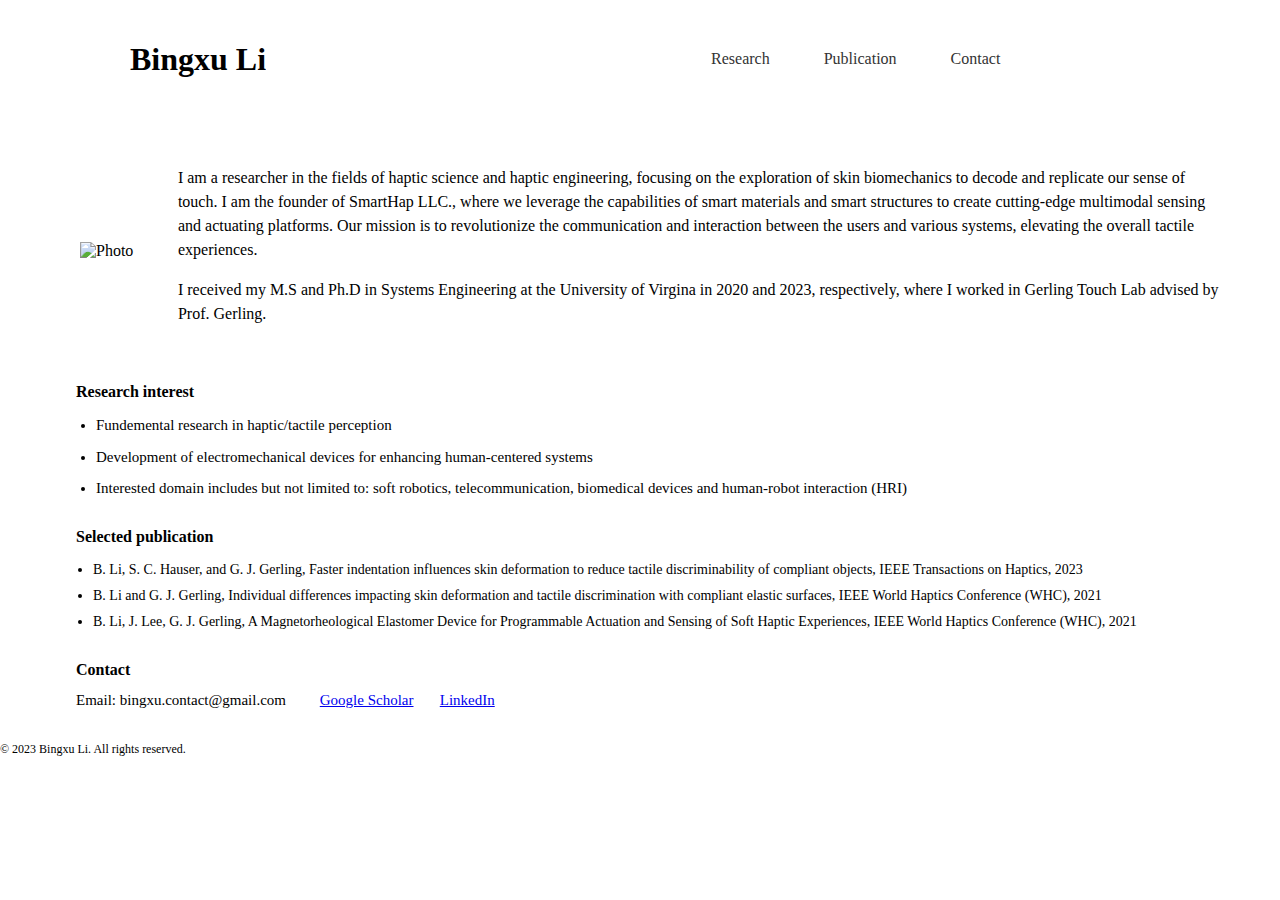
==== index.html @ 8128d783 "Add files via upload" ====
<!DOCTYPE html>
<html>
<head>
  <title>BX Website</title>
  <style>
    /* CSS to position the elements */
    body {
      margin: 0;
      padding: 0;
    }
    .header-container {
      position: fixed; /* Change to fixed positioning */
      top: 0; /* Position at the top */
      left: 0; /* Position at the left */
      width: 100%; /* Set width to 100% */
    }
    header {
      background-color: #fff;
      padding: 20px;
      overflow: auto; /* Add overflow property to clear floats */
      height: 60px;
    }
    nav {
      position: fixed;
      background-color: #fff; /* Changed to white */
      color: #333; /* Changed the text color */
      padding: 10px;
      text-align: center;
      display: inline-block; /* Display inline with the header */
      margin-top: 20px;
      margin-right: 60px;
    }
    nav ul {
      margin: 0;
      padding: 0;
      list-style-type: none;
      margin-left: 415px; /* Move nav bar */
      
    }
    nav ul li {
      display: inline;
      margin-right: 10px;
      padding: 20px; /* Space between subsections */
    }
    nav ul li a {
      text-decoration: none;
      color: #333;
    }
    nav a:hover {
    color: rgb(171, 167, 167); /* Set the text color when hovering over the link */
    }



    img {
      display: block;
      margin: 0 auto;
      width: 250px;
      max-width: 100%;
      height: auto;
      margin-left: 80px; /* Move the pic */
      margin-top: 160px; /* Adjust the margin-top value to create space below the header */
    }

    .text-container {
      flex-grow: 1; /* Allow text to grow and take up remaining space */
      text-align: left; 
      margin-right: 60px;
      margin-top: 150px;
     
      font-size: 12pt;
      line-height: 1.5;
    }
    
    .image-with-text {
      display: flex; 
      align-items: center; /* Center items vertically */
      justify-content: space-between;
    }
    .image-with-text img {
      margin-right: 15px; /* Adjust the margin-right value to create space between the image and text */
    }
    
    h1 {
      display: inline; /* Display inline */
      float: left; /* Move to the left */
      margin-left: 110px; /* Move 'Bingxu Li' */
    }




    section {
      /* height: 100px; */
      padding: 1px; /* Adjust padding to add spacing within the sections */
      text-align: left;
      
    }
    #Research li{
      background-color: #fff;
      margin-top: 5px; 
      margin-left: 55px; /* move list items right and left */
      line-height: 1.1;
      margin-bottom: 1px;
      font-size: 15px;
    }

    #Publication li{
      background-color: #fff;
      margin-left: 52px;
      margin-right: 60px;
      margin-top: 5px;
      font-size: 14px;
      margin-bottom: 10px;
    }

    #Contact p{
      background-color: #fff;
      margin-left: 75px;
      margin-top: 5px;
      font-size: 15px;
      margin-bottom: 20px;
    }



    #Research h2{
        font-size: 16px;
        margin-left: 75px;
        margin-top: 40px; 
        /* font-weight: normal; Remove bold style */
    }

    #Publication h2{
        font-size: 16px;
        margin-left: 75px;
        
        /* font-weight: normal; Remove bold style */
    }

    #Contact h2{
        font-size: 16px;
        margin-left: 75px;
        
        /* font-weight: normal; Remove bold style */
    }

    footer {
        font-size: 12px;
        margin-bottom: 1px;
    }

  </style>



</head>
<body>
  <div class="header-container">
    <header>
      <h1>Bingxu Li</h1> 
      <nav>
        <ul>
          <li><a href="#Research">Research</a></li>
          <li><a href="#Publication">Publication</a></li>
          <li><a href="#Contact">Contact</a></li>
        </ul>
      </nav>
    </div>
  
    <div class="image-with-text">
      <img src="BX_headshot.jpg" alt="Photo">
      <div class="text-container">
        <p>I am a researcher in the fields of haptic science and haptic engineering, 
            focusing on the exploration of skin biomechanics 
            to decode and replicate our sense of touch. I am the founder 
            of SmartHap LLC., where we leverage the capabilities of smart materials and 
            smart structures to create cutting-edge multimodal sensing and actuating platforms.
            Our mission is to revolutionize the communication and interaction between the users 
            and various systems, elevating the overall tactile experiences. </p>

        </p>I received my M.S and Ph.D in Systems Engineering at the University
            of Virgina in 2020 and 2023, respectively, where I worked in Gerling Touch Lab
            advised by Prof. Gerling. </p> 
            
        </p>
      </div>
    </div>
  </div>


  <section id="Research">
    <h2>Research interest </h2>
    <ul>
        <li></p>Fundemental research in haptic/tactile perception</p></li>
        <li></p>Development of electromechanical devices for enhancing human-centered systems</p></li>
        <li></p> Interested domain includes but not limited to: soft robotics, telecommunication,
          biomedical devices and human-robot interaction (HRI) </p></li>

        <!-- <li>Applications of smart material in HCI, soft robotics, medical devices, 
            and tele-rehabilitation.</li> -->
        <!-- <li>Applications of smart material across various domains, 
            including Human-Computer Interaction (HCI), soft robotics, medical devices, 
            and tele-rehabilitation.</li> -->
      </ul>
  </section>



  <section id="Publication">
    <h2>Selected publication</h2>
    <ul>
        <li>B. Li, S. C. Hauser, and G. J. Gerling, 
            Faster indentation influences skin deformation to reduce tactile discriminability 
            of compliant objects,
            IEEE Transactions on Haptics, 2023 </li>
        
        <li>B. Li and G. J. Gerling, Individual differences impacting skin deformation and 
            tactile discrimination with compliant elastic surfaces,
            IEEE World Haptics Conference (WHC), 2021</li>

        <li>B. Li, J. Lee, G. J. Gerling, A Magnetorheological Elastomer Device for Programmable Actuation and
           Sensing of Soft Haptic Experiences, 
          IEEE World Haptics Conference (WHC), 2021</li>

      </ul>

  </section>


  <section id="Contact">
    <h2>Contact </h2>
    <!-- <ul>
        <li>Email: bingxu.contact@gmail</li>
        <li>Google scholar:</li>
        <li>LinkedIn:</li>

      </ul> -->
    <p>Email: bingxu.contact@gmail.com &nbsp;&nbsp;&nbsp;&nbsp; &nbsp;&nbsp; 
        <a href="https://scholar.google.com/citations?user=QW9fOUcAAAAJ&hl=en" target="_blank">Google Scholar</a>&nbsp;&nbsp;&nbsp;&nbsp;&nbsp;&nbsp;
        <!-- Google Scholar  &nbsp;&nbsp;&nbsp;&nbsp;&nbsp;&nbsp;  -->
        <a href="https://www.linkedin.com/in/bingxu-li-ph-d-0a2634150/" target="_blank"> LinkedIn</a>&nbsp;&nbsp;&nbsp;&nbsp;&nbsp;&nbsp;
        

  </section>


  <footer>
    <p>&copy; 2023 Bingxu Li. All rights reserved.</p>
  </footer> 


</body>
</html>
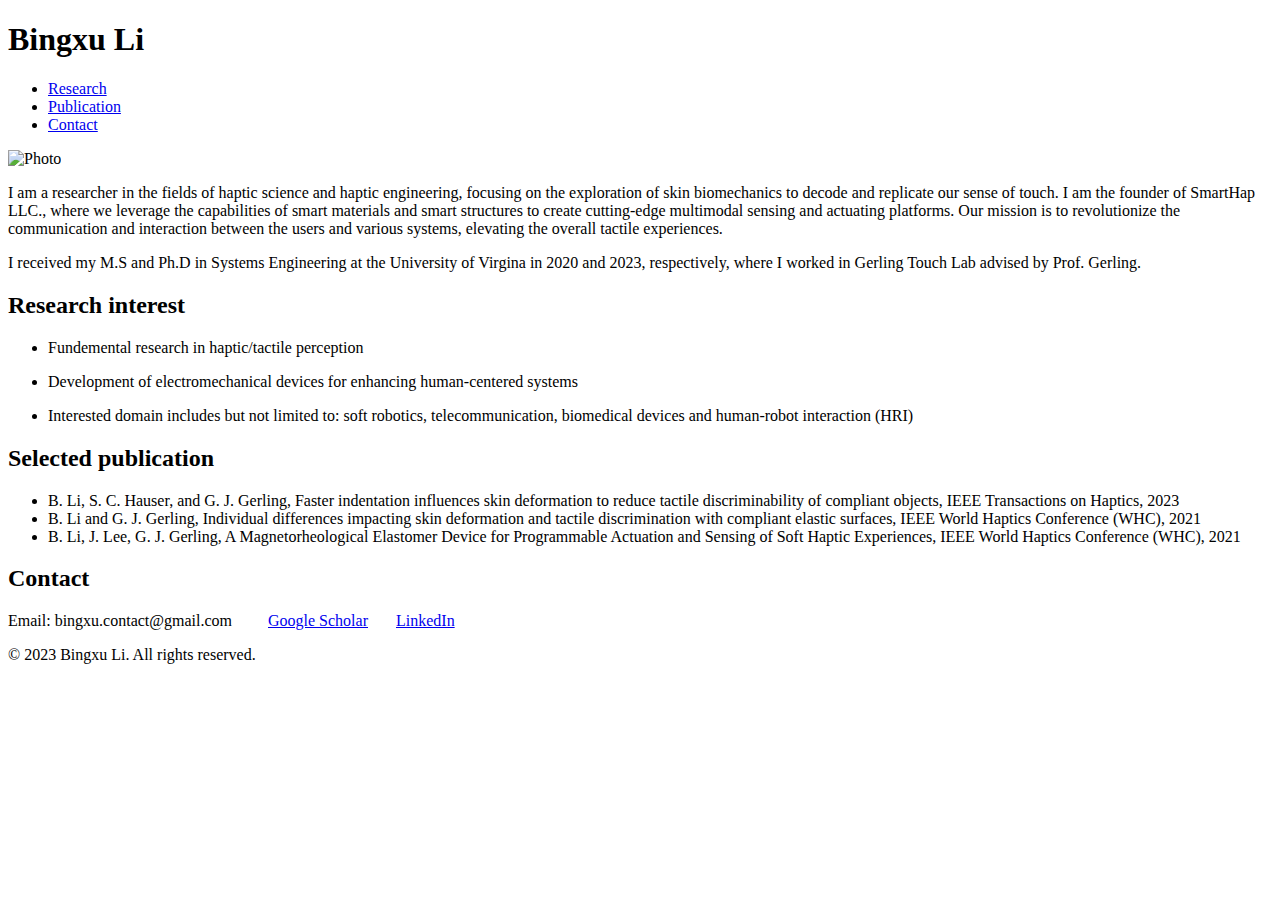
==== commit 3f84bc73: "Add files via upload" ====
--- a/index.html
+++ b/index.html
@@ -2,155 +2,8 @@
 <html>
 <head>
   <title>BX Website</title>
-  <style>
-    /* CSS to position the elements */
-    body {
-      margin: 0;
-      padding: 0;
-    }
-    .header-container {
-      position: fixed; /* Change to fixed positioning */
-      top: 0; /* Position at the top */
-      left: 0; /* Position at the left */
-      width: 100%; /* Set width to 100% */
-    }
-    header {
-      background-color: #fff;
-      padding: 20px;
-      overflow: auto; /* Add overflow property to clear floats */
-      height: 60px;
-    }
-    nav {
-      position: fixed;
-      background-color: #fff; /* Changed to white */
-      color: #333; /* Changed the text color */
-      padding: 10px;
-      text-align: center;
-      display: inline-block; /* Display inline with the header */
-      margin-top: 20px;
-      margin-right: 60px;
-    }
-    nav ul {
-      margin: 0;
-      padding: 0;
-      list-style-type: none;
-      margin-left: 415px; /* Move nav bar */
-      
-    }
-    nav ul li {
-      display: inline;
-      margin-right: 10px;
-      padding: 20px; /* Space between subsections */
-    }
-    nav ul li a {
-      text-decoration: none;
-      color: #333;
-    }
-    nav a:hover {
-    color: rgb(171, 167, 167); /* Set the text color when hovering over the link */
-    }
+  <link rel="stylesheet" type="text/css" href="BX_web.css" /> 
 
-
-
-    img {
-      display: block;
-      margin: 0 auto;
-      width: 250px;
-      max-width: 100%;
-      height: auto;
-      margin-left: 80px; /* Move the pic */
-      margin-top: 160px; /* Adjust the margin-top value to create space below the header */
-    }
-
-    .text-container {
-      flex-grow: 1; /* Allow text to grow and take up remaining space */
-      text-align: left; 
-      margin-right: 60px;
-      margin-top: 150px;
-     
-      font-size: 12pt;
-      line-height: 1.5;
-    }
-    
-    .image-with-text {
-      display: flex; 
-      align-items: center; /* Center items vertically */
-      justify-content: space-between;
-    }
-    .image-with-text img {
-      margin-right: 15px; /* Adjust the margin-right value to create space between the image and text */
-    }
-    
-    h1 {
-      display: inline; /* Display inline */
-      float: left; /* Move to the left */
-      margin-left: 110px; /* Move 'Bingxu Li' */
-    }
-
-
-
-
-    section {
-      /* height: 100px; */
-      padding: 1px; /* Adjust padding to add spacing within the sections */
-      text-align: left;
-      
-    }
-    #Research li{
-      background-color: #fff;
-      margin-top: 5px; 
-      margin-left: 55px; /* move list items right and left */
-      line-height: 1.1;
-      margin-bottom: 1px;
-      font-size: 15px;
-    }
-
-    #Publication li{
-      background-color: #fff;
-      margin-left: 52px;
-      margin-right: 60px;
-      margin-top: 5px;
-      font-size: 14px;
-      margin-bottom: 10px;
-    }
-
-    #Contact p{
-      background-color: #fff;
-      margin-left: 75px;
-      margin-top: 5px;
-      font-size: 15px;
-      margin-bottom: 20px;
-    }
-
-
-
-    #Research h2{
-        font-size: 16px;
-        margin-left: 75px;
-        margin-top: 40px; 
-        /* font-weight: normal; Remove bold style */
-    }
-
-    #Publication h2{
-        font-size: 16px;
-        margin-left: 75px;
-        
-        /* font-weight: normal; Remove bold style */
-    }
-
-    #Contact h2{
-        font-size: 16px;
-        margin-left: 75px;
-        
-        /* font-weight: normal; Remove bold style */
-    }
-
-    footer {
-        font-size: 12px;
-        margin-bottom: 1px;
-    }
-
-  </style>
 
 
 
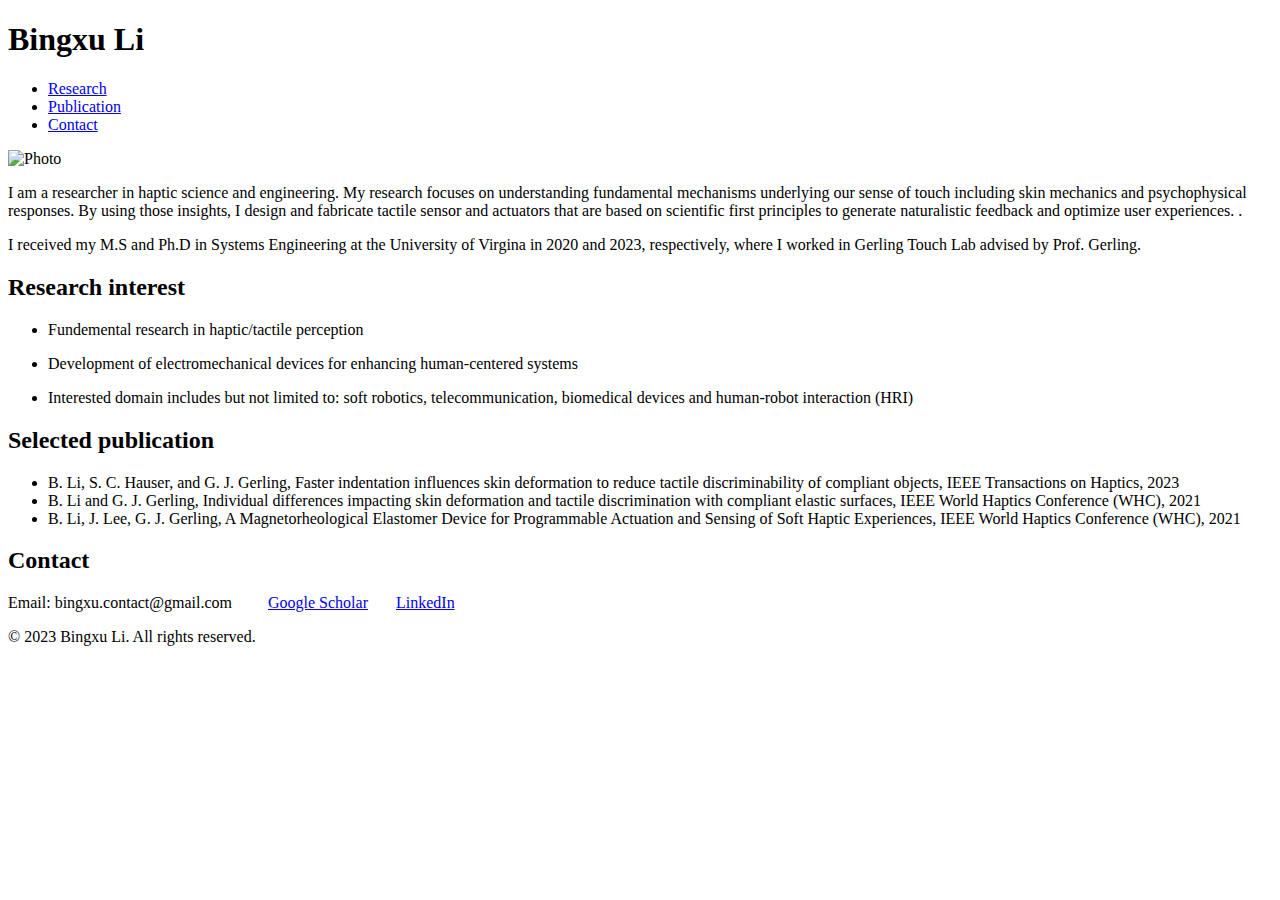
==== commit 8c63ce70: "Update index.html" ====
--- a/index.html
+++ b/index.html
@@ -2,7 +2,7 @@
 <html>
 <head>
   <title>BX Website</title>
-  <link rel="stylesheet" type="text/css" href="BX_web.css" /> 
+  <link rel="stylesheet" type="text/css" href="/BX_web.css" /> 
 
 
 
@@ -22,15 +22,12 @@
     </div>
   
     <div class="image-with-text">
-      <img src="BX_headshot.jpg" alt="Photo">
+      <img src="/BX_headshot.jpg" alt="Photo">
       <div class="text-container">
-        <p>I am a researcher in the fields of haptic science and haptic engineering, 
-            focusing on the exploration of skin biomechanics 
-            to decode and replicate our sense of touch. I am the founder 
-            of SmartHap LLC., where we leverage the capabilities of smart materials and 
-            smart structures to create cutting-edge multimodal sensing and actuating platforms.
-            Our mission is to revolutionize the communication and interaction between the users 
-            and various systems, elevating the overall tactile experiences. </p>
+        <p>I am a researcher in haptic science and engineering.  
+          My research focuses on understanding fundamental mechanisms underlying our sense of touch including skin mechanics and psychophysical responses.  
+          By using those insights, I design and fabricate tactile sensor and actuators that are based on scientific first principles 
+          to generate naturalistic feedback and optimize user experiences. . </p>
 
         </p>I received my M.S and Ph.D in Systems Engineering at the University
             of Virgina in 2020 and 2023, respectively, where I worked in Gerling Touch Lab
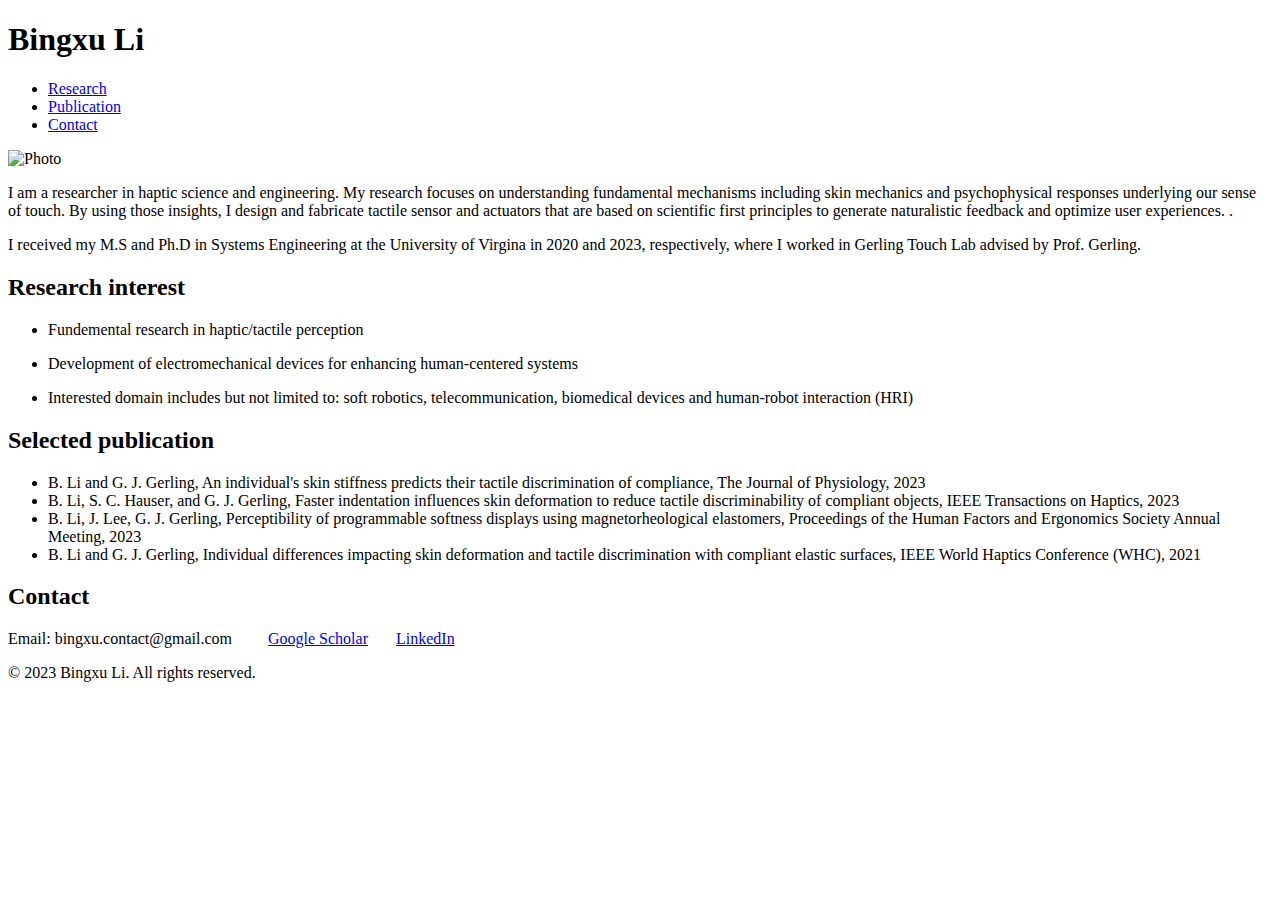
==== commit 62529011: "Update index.html" ====
--- a/index.html
+++ b/index.html
@@ -25,7 +25,8 @@
       <img src="/BX_headshot.jpg" alt="Photo">
       <div class="text-container">
         <p>I am a researcher in haptic science and engineering.  
-          My research focuses on understanding fundamental mechanisms underlying our sense of touch including skin mechanics and psychophysical responses.  
+          My research focuses on understanding fundamental mechanisms including 
+          skin mechanics and psychophysical responses underlying our sense of touch.  
           By using those insights, I design and fabricate tactile sensor and actuators that are based on scientific first principles 
           to generate naturalistic feedback and optimize user experiences. . </p>
 
@@ -60,18 +61,22 @@
   <section id="Publication">
     <h2>Selected publication</h2>
     <ul>
+        <li>B. Li and G. J. Gerling, 
+           An individual's skin stiffness predicts their tactile discrimination of compliance,
+           The Journal of Physiology, 2023 </li>
+      
         <li>B. Li, S. C. Hauser, and G. J. Gerling, 
             Faster indentation influences skin deformation to reduce tactile discriminability 
             of compliant objects,
             IEEE Transactions on Haptics, 2023 </li>
+      
+        <li>B. Li, J. Lee, G. J. Gerling, Perceptibility of programmable softness displays using 
+          magnetorheological elastomers, 
+          Proceedings of the Human Factors and Ergonomics Society Annual Meeting, 2023 </li>
         
         <li>B. Li and G. J. Gerling, Individual differences impacting skin deformation and 
             tactile discrimination with compliant elastic surfaces,
-            IEEE World Haptics Conference (WHC), 2021</li>
-
-        <li>B. Li, J. Lee, G. J. Gerling, A Magnetorheological Elastomer Device for Programmable Actuation and
-           Sensing of Soft Haptic Experiences, 
-          IEEE World Haptics Conference (WHC), 2021</li>
+            IEEE World Haptics Conference (WHC), 2021 </li>
 
       </ul>
 
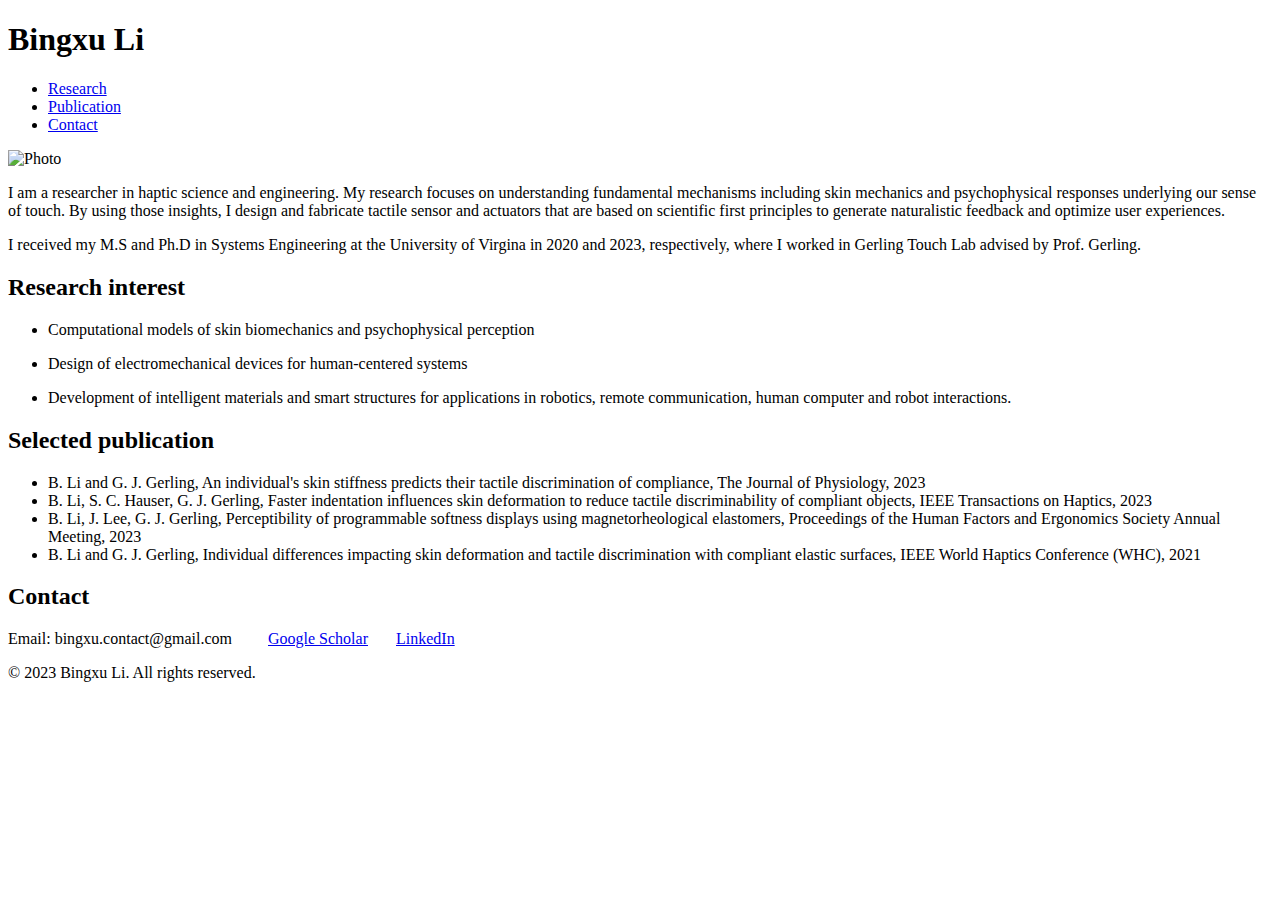
==== commit 90696fc9: "Update index.html" ====
--- a/index.html
+++ b/index.html
@@ -28,7 +28,7 @@
           My research focuses on understanding fundamental mechanisms including 
           skin mechanics and psychophysical responses underlying our sense of touch.  
           By using those insights, I design and fabricate tactile sensor and actuators that are based on scientific first principles 
-          to generate naturalistic feedback and optimize user experiences. . </p>
+          to generate naturalistic feedback and optimize user experiences. </p>
 
         </p>I received my M.S and Ph.D in Systems Engineering at the University
             of Virgina in 2020 and 2023, respectively, where I worked in Gerling Touch Lab
@@ -43,16 +43,12 @@
   <section id="Research">
     <h2>Research interest </h2>
     <ul>
-        <li></p>Fundemental research in haptic/tactile perception</p></li>
-        <li></p>Development of electromechanical devices for enhancing human-centered systems</p></li>
-        <li></p> Interested domain includes but not limited to: soft robotics, telecommunication,
-          biomedical devices and human-robot interaction (HRI) </p></li>
+        <li></p>Computational models of skin biomechanics and psychophysical perception</p></li>
+        <li></p>Design of electromechanical devices for human-centered systems</p></li>
+        <li></p>Development of intelligent materials and smart structures for applications in 
+              robotics, remote communication, human computer and robot interactions.
+           </p></li>
 
-        <!-- <li>Applications of smart material in HCI, soft robotics, medical devices, 
-            and tele-rehabilitation.</li> -->
-        <!-- <li>Applications of smart material across various domains, 
-            including Human-Computer Interaction (HCI), soft robotics, medical devices, 
-            and tele-rehabilitation.</li> -->
       </ul>
   </section>
 
@@ -65,7 +61,7 @@
            An individual's skin stiffness predicts their tactile discrimination of compliance,
            The Journal of Physiology, 2023 </li>
       
-        <li>B. Li, S. C. Hauser, and G. J. Gerling, 
+        <li>B. Li, S. C. Hauser, G. J. Gerling, 
             Faster indentation influences skin deformation to reduce tactile discriminability 
             of compliant objects,
             IEEE Transactions on Haptics, 2023 </li>
